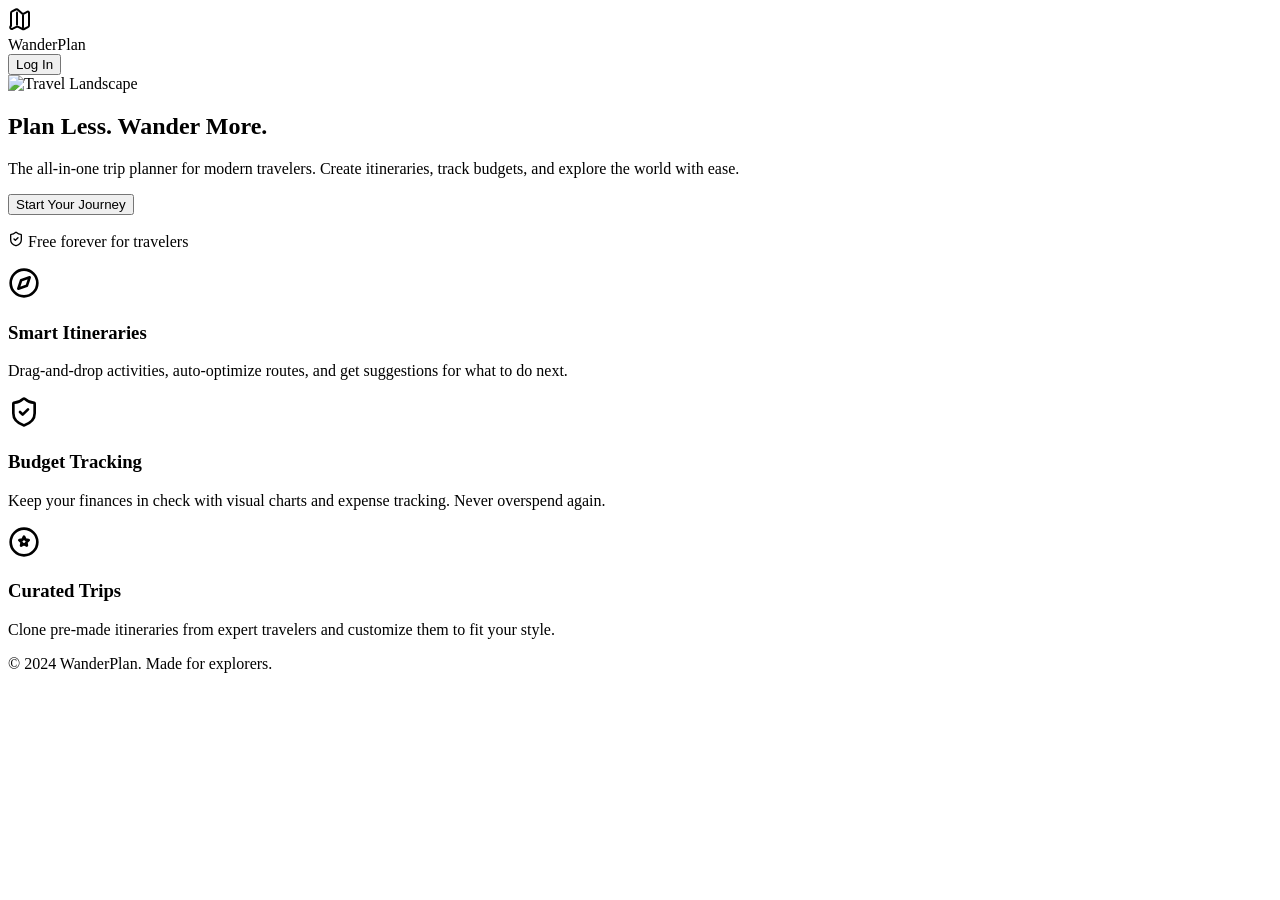
==== index.html @ 5edbf550 "basic html, set up repository" ====
<!DOCTYPE html>
<html lang="en">
<head>
    <meta charset="UTF-8">
    <meta name="viewport" content="width=device-width, initial-scale=1.0">
    <title>WanderPlan | Plan Less. Wander More.</title>
    <script src="https://cdn.tailwindcss.com"></script>
    <link href="https://fonts.googleapis.com/css2?family=Outfit:wght@300;400;500;600;700;800&family=Plus+Jakarta+Sans:wght@400;500;600;700&display=swap" rel="stylesheet">
    <link rel="stylesheet" href="index.css">
    <script>
        tailwind.config = {
            theme: {
                extend: {
                    colors: {
                        primary: '#1fa2e1', // Adjusted from hsl(199 89% 48%)
                        secondary: '#10b47a', // Adjusted from hsl(162 84% 39%)
                        accent: '#f5b957', // Adjusted from hsl(35 92% 65%)
                        background: '#f8fafc',
                        foreground: '#0f172a',
                        muted: '#f1f5f9',
                        'muted-foreground': '#64748b',
                    },
                    fontFamily: {
                        display: ['Outfit', 'sans-serif'],
                        body: ['Plus Jakarta Sans', 'sans-serif'],
                    }
                }
            }
        }
    </script>
</head>
<body class="bg-background text-foreground font-body antialiased">
    <div class="flex min-h-screen flex-col">
        <!-- Navbar -->
        <header class="absolute top-0 z-50 w-full py-6">
            <div class="container mx-auto flex items-center justify-between px-6">
                <div class="flex items-center gap-2">
                    <div class="flex h-10 w-10 items-center justify-center rounded-xl bg-white text-primary shadow-lg logo-animate">
                        <svg xmlns="http://www.w3.org/2000/svg" width="24" height="24" viewBox="0 0 24 24" fill="none" stroke="currentColor" stroke-width="2" stroke-linecap="round" stroke-linejoin="round" class="lucide lucide-map h-6 w-6"><path d="M14.106 5.553a2 2 0 0 0 1.788 0l3.659-1.83A1 1 0 0 1 21 4.612v12.776a2 2 0 0 1-1.106 1.789l-3.659 1.83a2 2 0 0 1-1.788 0l-4.223-2.111a2 2 0 0 0-1.788 0l-3.659 1.83A1 1 0 0 1 3 17.888V5.112a2 2 0 0 1 1.106-1.789l3.659-1.83a2 2 0 0 1 1.788 0z"></path><path d="M15 7.333v12.111"></path><path d="M9 4.555v12.111"></path></svg>
                    </div>
                    <span class="font-display text-2xl font-bold text-white tracking-tight animate-slide-left">WanderPlan</span>
                </div>
                <button class="bg-white text-primary hover:bg-white/90 font-semibold rounded-full px-6 py-2 transition-colors animate-slide-right">
                    Log In
                </button>
            </div>
        </header>

        <!-- Hero Section -->
        <section class="relative flex min-h-[90vh] items-center justify-center overflow-hidden bg-primary px-6 text-center text-white">
            <!-- Background Image with Overlay -->
            <div class="absolute inset-0 z-0">
                <div class="absolute inset-0 bg-gradient-to-b from-black/40 via-primary/80 to-background"></div>
                <img
                    src="https://images.unsplash.com/photo-1469854523086-cc02fe5d8800?ixlib=rb-4.0.3&auto=format&fit=crop&w=2021&q=80"
                    alt="Travel Landscape"
                    class="h-full w-full object-cover"
                >
            </div>

            <div class="relative z-10 max-w-4xl space-y-8 animate-in animate-float">
                <h1 class="font-display text-5xl font-extrabold leading-tight tracking-tight sm:text-7xl drop-shadow-lg">
                    Plan Less. <span class="text-accent">Wander More.</span>
                </h1>
                <p class="mx-auto max-w-2xl text-lg font-light text-white/90 sm:text-xl md:text-2xl drop-shadow-md">
                    The all-in-one trip planner for modern travelers. Create itineraries, track budgets, and explore the world with ease.
                </p>
                <div class="flex flex-col items-center justify-center gap-4 sm:flex-row pt-4 animate-fade-up" style="animation-delay: 0.3s;">
                    <button class="h-14 bg-accent text-foreground hover:bg-accent/90 px-8 text-lg font-bold shadow-xl rounded-full transition-transform hover:scale-105 animate-pulse-glow">
                        Start Your Journey
                    </button>
                    <p class="text-sm text-white/70 mt-2 sm:mt-0 sm:ml-4 flex items-center">
                        <svg xmlns="http://www.w3.org/2000/svg" width="16" height="16" viewBox="0 0 24 24" fill="none" stroke="currentColor" stroke-width="2" stroke-linecap="round" stroke-linejoin="round" class="lucide lucide-shield-check mr-1 h-4 w-4"><path d="M20 13c0 5-3.5 7.5-7.66 8.95a1 1 0 0 1-.67-.01C7.5 20.5 4 18 4 13V6a1 1 0 0 1 1-1c2 0 4.5-1.2 6.24-2.72a1.17 1.17 0 0 1 1.52 0C14.51 3.81 17 5 19 5a1 1 0 0 1 1 1z"></path><path d="m9 12 2 2 4-4"></path></svg>
                        Free forever for travelers
                    </p>
                </div>
            </div>
        </section>

        <!-- Features Section -->
        <section class="bg-background py-24">
            <div class="container mx-auto px-6">
                <div class="grid gap-12 md:grid-cols-3 text-center">
                    <div class="feature-card space-y-4 p-6 rounded-3xl hover:bg-muted card-hover">
                        <div class="mx-auto flex h-16 w-16 items-center justify-center rounded-2xl bg-blue-100 text-primary" style="transition: all 0.3s ease;">
                            <svg xmlns="http://www.w3.org/2000/svg" width="32" height="32" viewBox="0 0 24 24" fill="none" stroke="currentColor" stroke-width="2" stroke-linecap="round" stroke-linejoin="round" class="lucide lucide-compass h-8 w-8 transition-transform hover:rotate-45" style="transition-duration: 0.6s;"><circle cx="12" cy="12" r="10"></circle><polygon points="16.24 7.76 14.12 14.12 7.76 16.24 9.88 9.88 16.24 7.76"></polygon></svg>
                        </div>
                        <h3 class="font-display text-xl font-bold">Smart Itineraries</h3>
                        <p class="text-muted-foreground leading-relaxed">
                            Drag-and-drop activities, auto-optimize routes, and get suggestions for what to do next.
                        </p>
                    </div>
                    <div class="feature-card space-y-4 p-6 rounded-3xl hover:bg-muted card-hover">
                        <div class="mx-auto flex h-16 w-16 items-center justify-center rounded-2xl bg-emerald-100 text-secondary" style="transition: all 0.3s ease;">
                            <svg xmlns="http://www.w3.org/2000/svg" width="32" height="32" viewBox="0 0 24 24" fill="none" stroke="currentColor" stroke-width="2" stroke-linecap="round" stroke-linejoin="round" class="lucide lucide-shield-check h-8 w-8 transition-transform hover:scale-110" style="transition-duration: 0.3s;"><path d="M20 13c0 5-3.5 7.5-7.66 8.95a1 1 0 0 1-.67-.01C7.5 20.5 4 18 4 13V6a1 1 0 0 1 1-1c2 0 4.5-1.2 6.24-2.72a1.17 1.17 0 0 1 1.52 0C14.51 3.81 17 5 19 5a1 1 0 0 1 1 1z"></path><path d="m9 12 2 2 4-4"></path></svg>
                        </div>
                        <h3 class="font-display text-xl font-bold">Budget Tracking</h3>
                        <p class="text-muted-foreground leading-relaxed">
                            Keep your finances in check with visual charts and expense tracking. Never overspend again.
                        </p>
                    </div>
                    <div class="feature-card space-y-4 p-6 rounded-3xl hover:bg-muted card-hover">
                        <div class="mx-auto flex h-16 w-16 items-center justify-center rounded-2xl bg-orange-100 text-accent-foreground" style="transition: all 0.3s ease;">
                            <svg xmlns="http://www.w3.org/2000/svg" width="32" height="32" viewBox="0 0 24 24" fill="none" stroke="currentColor" stroke-width="2" stroke-linecap="round" stroke-linejoin="round" class="lucide lucide-star h-8 w-8 transition-transform hover:-rotate-45" style="transition-duration: 0.6s;"><circle cx="12" cy="12" r="10"></circle><polygon points="12 8 13.09 10.21 15.5 10.56 13.75 12.26 14.16 14.66 12 13.53 9.84 14.66 10.25 12.26 8.5 10.56 10.91 10.21 12 8"></polygon></svg>
                        </div>
                        <h3 class="font-display text-xl font-bold">Curated Trips</h3>
                        <p class="text-muted-foreground leading-relaxed">
                            Clone pre-made itineraries from expert travelers and customize them to fit your style.
                        </p>
                    </div>
                </div>
            </div>
        </section>

        <footer class="mt-auto border-t border-border bg-muted/30 py-12 text-center text-sm text-muted-foreground">
            <div class="container mx-auto">
                <p>&copy; 2024 WanderPlan. Made for explorers.</p>
            </div>
        </footer>
    </div>
</body>
</html>
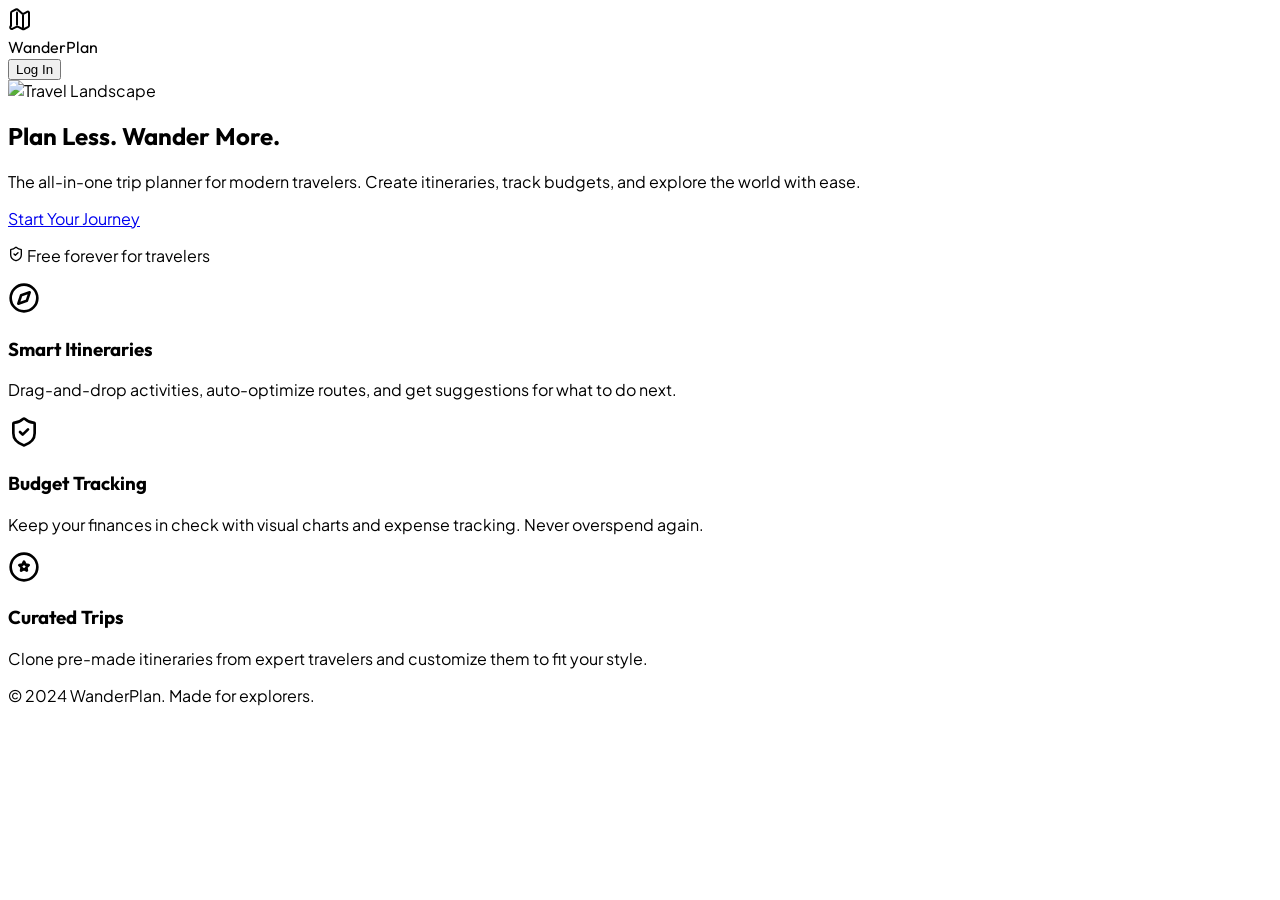
==== commit 13614a3a: "3 new pages created, start of each page" ====
--- a/index.html
+++ b/index.html
@@ -6,7 +6,7 @@
     <title>WanderPlan | Plan Less. Wander More.</title>
     <script src="https://cdn.tailwindcss.com"></script>
     <link href="https://fonts.googleapis.com/css2?family=Outfit:wght@300;400;500;600;700;800&family=Plus+Jakarta+Sans:wght@400;500;600;700&display=swap" rel="stylesheet">
-    <link rel="stylesheet" href="index.css">
+    <link rel="stylesheet" href="css/style.css">
     <script>
         tailwind.config = {
             theme: {
@@ -65,11 +65,11 @@
                 <p class="mx-auto max-w-2xl text-lg font-light text-white/90 sm:text-xl md:text-2xl drop-shadow-md">
                     The all-in-one trip planner for modern travelers. Create itineraries, track budgets, and explore the world with ease.
                 </p>
-                <div class="flex flex-col items-center justify-center gap-4 sm:flex-row pt-4 animate-fade-up" style="animation-delay: 0.3s;">
-                    <button class="h-14 bg-accent text-foreground hover:bg-accent/90 px-8 text-lg font-bold shadow-xl rounded-full transition-transform hover:scale-105 animate-pulse-glow">
+                <div class="flex flex-col items-center justify-center gap-3 pt-4 animate-fade-up" style="animation-delay: 0.3s;">
+                    <a href="builder.html" class="inline-flex h-14 items-center justify-center bg-accent text-foreground hover:bg-accent/90 px-8 text-lg font-bold shadow-xl rounded-full transition-transform hover:scale-105 animate-pulse-glow">
                         Start Your Journey
-                    </button>
-                    <p class="text-sm text-white/70 mt-2 sm:mt-0 sm:ml-4 flex items-center">
+                    </a>
+                    <p class="text-sm text-white/70 flex items-center">
                         <svg xmlns="http://www.w3.org/2000/svg" width="16" height="16" viewBox="0 0 24 24" fill="none" stroke="currentColor" stroke-width="2" stroke-linecap="round" stroke-linejoin="round" class="lucide lucide-shield-check mr-1 h-4 w-4"><path d="M20 13c0 5-3.5 7.5-7.66 8.95a1 1 0 0 1-.67-.01C7.5 20.5 4 18 4 13V6a1 1 0 0 1 1-1c2 0 4.5-1.2 6.24-2.72a1.17 1.17 0 0 1 1.52 0C14.51 3.81 17 5 19 5a1 1 0 0 1 1 1z"></path><path d="m9 12 2 2 4-4"></path></svg>
                         Free forever for travelers
                     </p>
--- a/css/style.css
+++ b/css/style.css
@@ -0,0 +1,145 @@
+.font-display {
+    font-family: 'Outfit', sans-serif;
+}
+
+.font-body {
+    font-family: 'Plus Jakarta Sans', sans-serif;
+}
+
+/* Fade In Animation */
+@keyframes fade-in {
+    from {
+        opacity: 0;
+        transform: scale(0.95);
+    }
+    to {
+        opacity: 1;
+        transform: scale(1);
+    }
+}
+
+.animate-in {
+    animation: fade-in 0.7s ease-out forwards;
+}
+
+/* Fade In Up Animation */
+@keyframes fade-in-up {
+    from {
+        opacity: 0;
+        transform: translateY(30px);
+    }
+    to {
+        opacity: 1;
+        transform: translateY(0);
+    }
+}
+
+/* Floating Animation */
+@keyframes float {
+    0%, 100% {
+        transform: translateY(0px);
+    }
+    50% {
+        transform: translateY(-20px);
+    }
+}
+
+/* Slide In from Left */
+@keyframes slide-in-left {
+    from {
+        opacity: 0;
+        transform: translateX(-50px);
+    }
+    to {
+        opacity: 1;
+        transform: translateX(0);
+    }
+}
+
+/* Slide In from Right */
+@keyframes slide-in-right {
+    from {
+        opacity: 0;
+        transform: translateX(50px);
+    }
+    to {
+        opacity: 1;
+        transform: translateX(0);
+    }
+}
+
+/* Pulse Animation */
+@keyframes pulse-glow {
+    0%, 100% {
+        box-shadow: 0 0 20px rgba(31, 162, 225, 0.5);
+    }
+    50% {
+        box-shadow: 0 0 40px rgba(31, 162, 225, 0.8);
+    }
+}
+
+/* Apply animations */
+.animate-float {
+    animation: float 3s ease-in-out infinite;
+}
+
+.animate-fade-up {
+    animation: fade-in-up 0.8s ease-out forwards;
+}
+
+.animate-slide-left {
+    animation: slide-in-left 0.8s ease-out forwards;
+}
+
+.animate-slide-right {
+    animation: slide-in-right 0.8s ease-out forwards;
+}
+
+.animate-pulse-glow {
+    animation: pulse-glow 2s ease-in-out infinite;
+}
+
+/* Staggered animations for cards */
+.feature-card {
+    animation: fade-in-up 0.8s ease-out forwards;
+}
+
+.feature-card:nth-child(1) {
+    animation-delay: 0.1s;
+}
+
+.feature-card:nth-child(2) {
+    animation-delay: 0.2s;
+}
+
+.feature-card:nth-child(3) {
+    animation-delay: 0.3s;
+}
+
+/* Smooth transitions */
+button {
+    transition: all 0.3s cubic-bezier(0.4, 0, 0.2, 1);
+}
+
+button:hover {
+    transform: translateY(-2px);
+}
+
+button:active {
+    transform: translateY(0px);
+}
+
+/* Enhanced card hover effect */
+.card-hover {
+    transition: all 0.4s cubic-bezier(0.4, 0, 0.2, 1);
+}
+
+.card-hover:hover {
+    transform: translateY(-8px);
+    box-shadow: 0 20px 40px rgba(0, 0, 0, 0.1);
+}
+
+/* Logo pulse on load */
+.logo-animate {
+    animation: pulse-glow 2s ease-in-out infinite;
+}
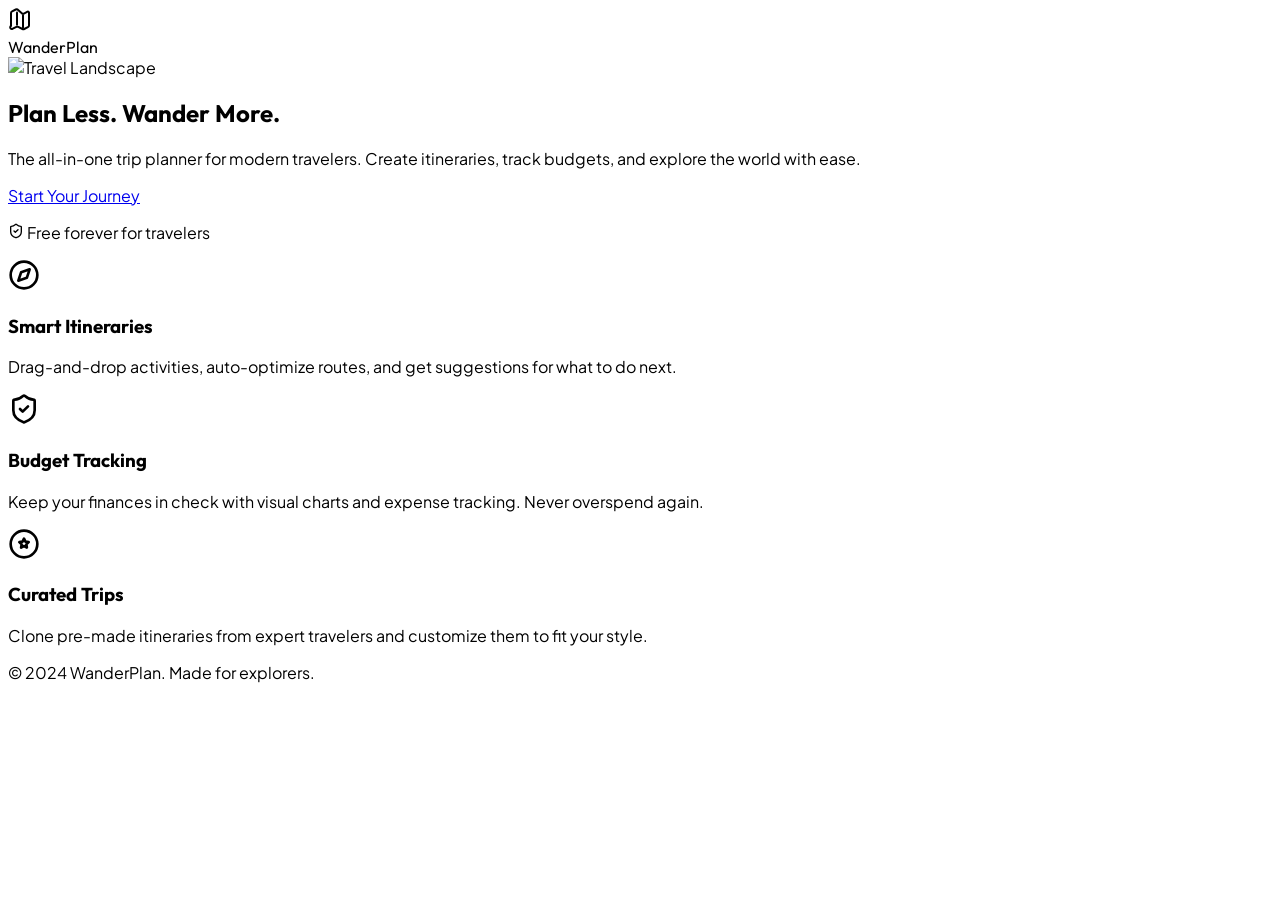
==== commit d5b15066: "editing user input abilities" ====
--- a/index.html
+++ b/index.html
@@ -40,9 +40,6 @@
                     </div>
                     <span class="font-display text-2xl font-bold text-white tracking-tight animate-slide-left">WanderPlan</span>
                 </div>
-                <button class="bg-white text-primary hover:bg-white/90 font-semibold rounded-full px-6 py-2 transition-colors animate-slide-right">
-                    Log In
-                </button>
             </div>
         </header>
 
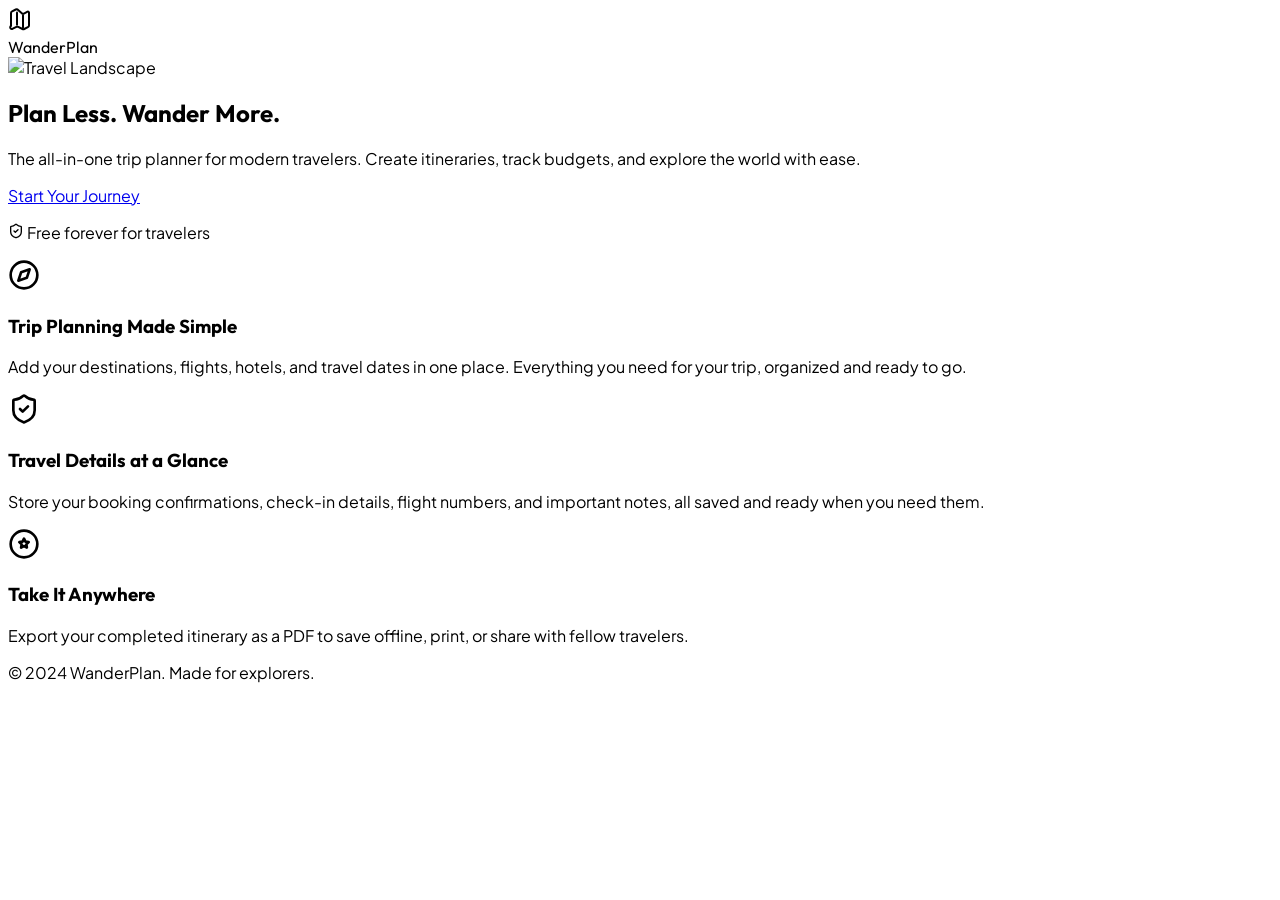
==== commit 71b01aa0: "fixed pdf saving issues, more accurate text on app, cleaned builder structure" ====
--- a/index.html
+++ b/index.html
@@ -82,27 +82,27 @@
                         <div class="mx-auto flex h-16 w-16 items-center justify-center rounded-2xl bg-blue-100 text-primary" style="transition: all 0.3s ease;">
                             <svg xmlns="http://www.w3.org/2000/svg" width="32" height="32" viewBox="0 0 24 24" fill="none" stroke="currentColor" stroke-width="2" stroke-linecap="round" stroke-linejoin="round" class="lucide lucide-compass h-8 w-8 transition-transform hover:rotate-45" style="transition-duration: 0.6s;"><circle cx="12" cy="12" r="10"></circle><polygon points="16.24 7.76 14.12 14.12 7.76 16.24 9.88 9.88 16.24 7.76"></polygon></svg>
                         </div>
-                        <h3 class="font-display text-xl font-bold">Smart Itineraries</h3>
+                        <h3 class="font-display text-xl font-bold">Trip Planning Made Simple</h3>
                         <p class="text-muted-foreground leading-relaxed">
-                            Drag-and-drop activities, auto-optimize routes, and get suggestions for what to do next.
+                            Add your destinations, flights, hotels, and travel dates in one place. Everything you need for your trip, organized and ready to go.
                         </p>
                     </div>
                     <div class="feature-card space-y-4 p-6 rounded-3xl hover:bg-muted card-hover">
                         <div class="mx-auto flex h-16 w-16 items-center justify-center rounded-2xl bg-emerald-100 text-secondary" style="transition: all 0.3s ease;">
                             <svg xmlns="http://www.w3.org/2000/svg" width="32" height="32" viewBox="0 0 24 24" fill="none" stroke="currentColor" stroke-width="2" stroke-linecap="round" stroke-linejoin="round" class="lucide lucide-shield-check h-8 w-8 transition-transform hover:scale-110" style="transition-duration: 0.3s;"><path d="M20 13c0 5-3.5 7.5-7.66 8.95a1 1 0 0 1-.67-.01C7.5 20.5 4 18 4 13V6a1 1 0 0 1 1-1c2 0 4.5-1.2 6.24-2.72a1.17 1.17 0 0 1 1.52 0C14.51 3.81 17 5 19 5a1 1 0 0 1 1 1z"></path><path d="m9 12 2 2 4-4"></path></svg>
                         </div>
-                        <h3 class="font-display text-xl font-bold">Budget Tracking</h3>
+                        <h3 class="font-display text-xl font-bold"> Travel Details at a Glance</h3>
                         <p class="text-muted-foreground leading-relaxed">
-                            Keep your finances in check with visual charts and expense tracking. Never overspend again.
+                            Store your booking confirmations, check-in details, flight numbers, and important notes, all saved and ready when you need them.
                         </p>
                     </div>
                     <div class="feature-card space-y-4 p-6 rounded-3xl hover:bg-muted card-hover">
                         <div class="mx-auto flex h-16 w-16 items-center justify-center rounded-2xl bg-orange-100 text-accent-foreground" style="transition: all 0.3s ease;">
                             <svg xmlns="http://www.w3.org/2000/svg" width="32" height="32" viewBox="0 0 24 24" fill="none" stroke="currentColor" stroke-width="2" stroke-linecap="round" stroke-linejoin="round" class="lucide lucide-star h-8 w-8 transition-transform hover:-rotate-45" style="transition-duration: 0.6s;"><circle cx="12" cy="12" r="10"></circle><polygon points="12 8 13.09 10.21 15.5 10.56 13.75 12.26 14.16 14.66 12 13.53 9.84 14.66 10.25 12.26 8.5 10.56 10.91 10.21 12 8"></polygon></svg>
                         </div>
-                        <h3 class="font-display text-xl font-bold">Curated Trips</h3>
+                        <h3 class="font-display text-xl font-bold">Take It Anywhere</h3>
                         <p class="text-muted-foreground leading-relaxed">
-                            Clone pre-made itineraries from expert travelers and customize them to fit your style.
+                            Export your completed itinerary as a PDF to save offline, print, or share with fellow travelers.
                         </p>
                     </div>
                 </div>
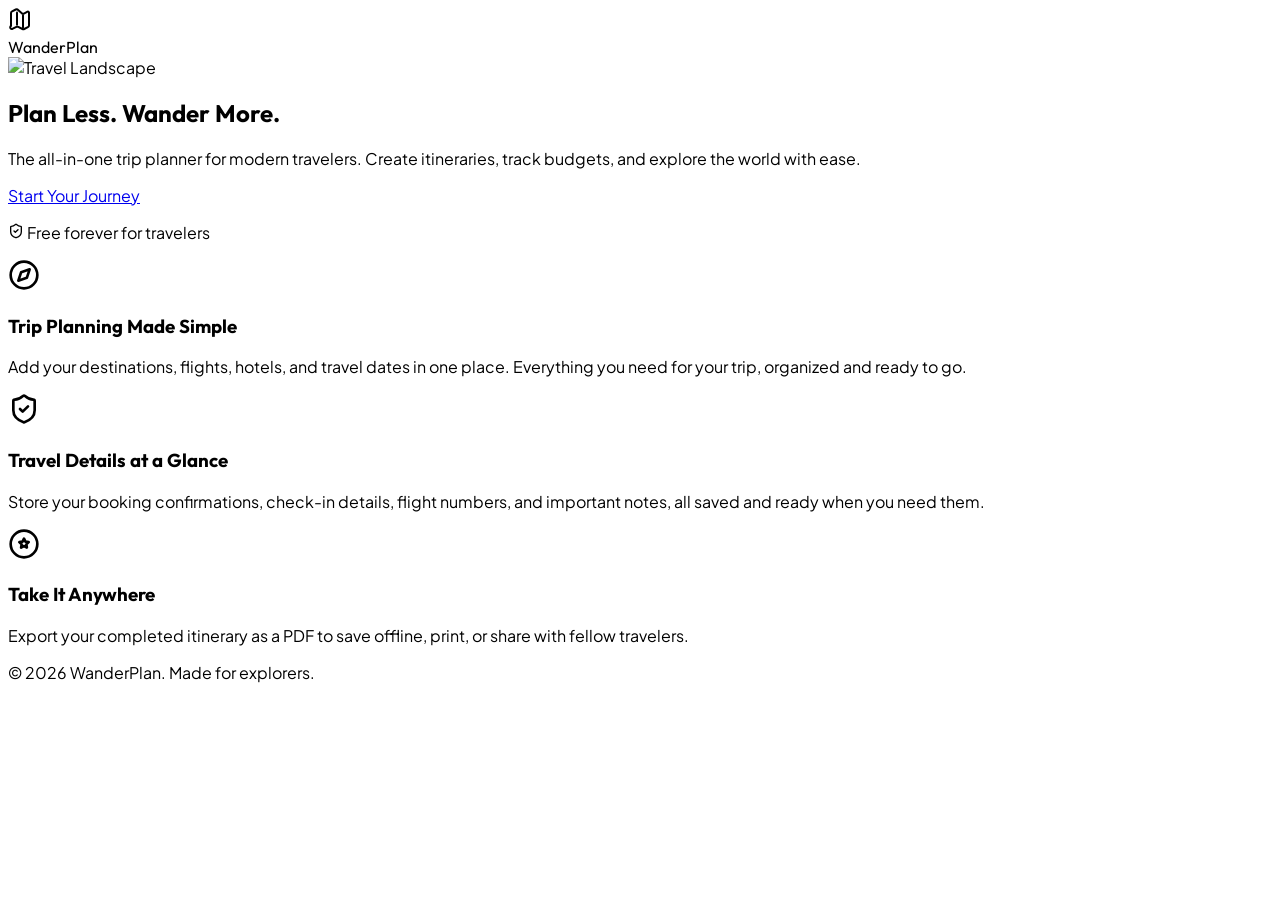
==== commit 716e4c6b: "final changes after gallery walk, added loading symbol," ====
--- a/index.html
+++ b/index.html
@@ -3,32 +3,41 @@
 <head>
     <meta charset="UTF-8">
     <meta name="viewport" content="width=device-width, initial-scale=1.0">
+    <meta name="description" content="WanderPlan helps travelers plan trips, build itineraries, and manage trip details in one place.">
     <title>WanderPlan | Plan Less. Wander More.</title>
-    <script src="https://cdn.tailwindcss.com"></script>
-    <link href="https://fonts.googleapis.com/css2?family=Outfit:wght@300;400;500;600;700;800&family=Plus+Jakarta+Sans:wght@400;500;600;700&display=swap" rel="stylesheet">
-    <link rel="stylesheet" href="css/style.css">
-    <script>
-        tailwind.config = {
-            theme: {
-                extend: {
-                    colors: {
-                        primary: '#1fa2e1', // Adjusted from hsl(199 89% 48%)
-                        secondary: '#10b47a', // Adjusted from hsl(162 84% 39%)
-                        accent: '#f5b957', // Adjusted from hsl(35 92% 65%)
-                        background: '#f8fafc',
-                        foreground: '#0f172a',
-                        muted: '#f1f5f9',
-                        'muted-foreground': '#64748b',
-                    },
-                    fontFamily: {
-                        display: ['Outfit', 'sans-serif'],
-                        body: ['Plus Jakarta Sans', 'sans-serif'],
+        <link rel="preconnect" href="https://cdn.tailwindcss.com">
+        <link rel="preconnect" href="https://fonts.googleapis.com">
+        <link rel="preconnect" href="https://fonts.gstatic.com" crossorigin>
+        <link rel="preconnect" href="https://images.unsplash.com">
+        <link rel="preload" as="image" href="https://images.unsplash.com/photo-1469854523086-cc02fe5d8800?ixlib=rb-4.0.3&auto=format&fit=crop&w=2021&q=80">
+        <script src="https://cdn.tailwindcss.com"></script>
+        <!--Google Fonts added by AI-->
+        <link href="https://fonts.googleapis.com/css2?family=Outfit:wght@300;400;500;600;700;800&family=Plus+Jakarta+Sans:wght@400;500;600;700&display=swap" rel="stylesheet">
+        <link rel="stylesheet" href="css/style.css">
+        <!--Tailwind CSS was configured by AI, but is still understood. I left in this inline CSS rather than utilizing a separate file because I liked this output much better. Most of the rest of the styling is done in a separate file-->
+        <script>
+            tailwind.config = {
+                theme: {
+                    extend: {
+                        colors: {
+                            primary: '#1fa2e1', // Adjusted from hsl(199 89% 48%)
+                            secondary: '#10b47a', // Adjusted from hsl(162 84% 39%)
+                            accent: '#f5b957', // Adjusted from hsl(35 92% 65%)
+                            background: '#f8fafc',
+                            foreground: '#0f172a',
+                            muted: '#f1f5f9',
+                            'muted-foreground': '#64748b',
+                        },
+                        fontFamily: {
+                            display: ['Outfit', 'sans-serif'],
+                            body: ['Plus Jakarta Sans', 'sans-serif'],
+                        }
                     }
                 }
             }
-        }
-    </script>
+        </script>
 </head>
+<!--class names were written by AI, I kept them as they were because of their specificity although they are not the easiest to read-->
 <body class="bg-background text-foreground font-body antialiased">
     <div class="flex min-h-screen flex-col">
         <!-- Navbar -->
@@ -36,6 +45,7 @@
             <div class="container mx-auto flex items-center justify-between px-6">
                 <div class="flex items-center gap-2">
                     <div class="flex h-10 w-10 items-center justify-center rounded-xl bg-white text-primary shadow-lg logo-animate">
+                        <!-- Inline SVG for nav bar logo icon -->
                         <svg xmlns="http://www.w3.org/2000/svg" width="24" height="24" viewBox="0 0 24 24" fill="none" stroke="currentColor" stroke-width="2" stroke-linecap="round" stroke-linejoin="round" class="lucide lucide-map h-6 w-6"><path d="M14.106 5.553a2 2 0 0 0 1.788 0l3.659-1.83A1 1 0 0 1 21 4.612v12.776a2 2 0 0 1-1.106 1.789l-3.659 1.83a2 2 0 0 1-1.788 0l-4.223-2.111a2 2 0 0 0-1.788 0l-3.659 1.83A1 1 0 0 1 3 17.888V5.112a2 2 0 0 1 1.106-1.789l3.659-1.83a2 2 0 0 1 1.788 0z"></path><path d="M15 7.333v12.111"></path><path d="M9 4.555v12.111"></path></svg>
                     </div>
                     <span class="font-display text-2xl font-bold text-white tracking-tight animate-slide-left">WanderPlan</span>
@@ -48,9 +58,13 @@
             <!-- Background Image with Overlay -->
             <div class="absolute inset-0 z-0">
                 <div class="absolute inset-0 bg-gradient-to-b from-black/40 via-primary/80 to-background"></div>
-                <img
+                <!-- Image from Unsplash -->
+                <img    
                     src="https://images.unsplash.com/photo-1469854523086-cc02fe5d8800?ixlib=rb-4.0.3&auto=format&fit=crop&w=2021&q=80"
                     alt="Travel Landscape"
+                    loading="eager"
+                    fetchpriority="high"
+                    decoding="async"
                     class="h-full w-full object-cover"
                 >
             </div>
@@ -67,6 +81,7 @@
                         Start Your Journey
                     </a>
                     <p class="text-sm text-white/70 flex items-center">
+                        <!-- Renders icon before 'Free forever for travelers' -->
                         <svg xmlns="http://www.w3.org/2000/svg" width="16" height="16" viewBox="0 0 24 24" fill="none" stroke="currentColor" stroke-width="2" stroke-linecap="round" stroke-linejoin="round" class="lucide lucide-shield-check mr-1 h-4 w-4"><path d="M20 13c0 5-3.5 7.5-7.66 8.95a1 1 0 0 1-.67-.01C7.5 20.5 4 18 4 13V6a1 1 0 0 1 1-1c2 0 4.5-1.2 6.24-2.72a1.17 1.17 0 0 1 1.52 0C14.51 3.81 17 5 19 5a1 1 0 0 1 1 1z"></path><path d="m9 12 2 2 4-4"></path></svg>
                         Free forever for travelers
                     </p>
@@ -74,12 +89,15 @@
             </div>
         </section>
 
+        
         <!-- Features Section -->
+         <!--SVGs in features were added by AI-->
         <section class="bg-background py-24">
             <div class="container mx-auto px-6">
                 <div class="grid gap-12 md:grid-cols-3 text-center">
                     <div class="feature-card space-y-4 p-6 rounded-3xl hover:bg-muted card-hover">
                         <div class="mx-auto flex h-16 w-16 items-center justify-center rounded-2xl bg-blue-100 text-primary" style="transition: all 0.3s ease;">
+                            <!-- Inline SVG for compass icon (and later shield and star) -->
                             <svg xmlns="http://www.w3.org/2000/svg" width="32" height="32" viewBox="0 0 24 24" fill="none" stroke="currentColor" stroke-width="2" stroke-linecap="round" stroke-linejoin="round" class="lucide lucide-compass h-8 w-8 transition-transform hover:rotate-45" style="transition-duration: 0.6s;"><circle cx="12" cy="12" r="10"></circle><polygon points="16.24 7.76 14.12 14.12 7.76 16.24 9.88 9.88 16.24 7.76"></polygon></svg>
                         </div>
                         <h3 class="font-display text-xl font-bold">Trip Planning Made Simple</h3>
@@ -111,7 +129,7 @@
 
         <footer class="mt-auto border-t border-border bg-muted/30 py-12 text-center text-sm text-muted-foreground">
             <div class="container mx-auto">
-                <p>&copy; 2024 WanderPlan. Made for explorers.</p>
+                <p>&copy; 2026 WanderPlan. Made for explorers.</p>
             </div>
         </footer>
     </div>
--- a/css/style.css
+++ b/css/style.css
@@ -143,3 +143,128 @@
 .logo-animate {
     animation: pulse-glow 2s ease-in-out infinite;
 }
+
+/* PDF Export Styles */
+/* AI helped create this section to ensure the PDF export is clean and legible, with a white background and black text, and that it avoids common issues like content being cut off or colors not printing correctly. I tested the PDF export multiple timesafter implementing these styles to confirm they work as intended. */
+body.pdf-exporting {
+    background: #ffffff !important; 
+    color: #000000 !important;
+}
+
+body.pdf-exporting .print-hide {
+    display: none !important;
+}
+
+body.pdf-exporting,
+body.pdf-exporting * {
+    color: #000000 !important;
+    background: #ffffff !important;
+    text-shadow: none !important;
+    box-shadow: none !important;
+}
+
+body.pdf-exporting .print-card,
+body.pdf-exporting #summary-dashboard article,
+body.pdf-exporting #itinerary-view article,
+body.pdf-exporting #itinerary-view div {
+    border-color: #000000 !important;
+    backdrop-filter: none !important;
+}
+
+body.pdf-exporting .print-card {
+    margin-top: 0 !important;
+    padding-top: 12px !important;
+    min-height: 0 !important;
+    height: auto !important;
+    overflow: visible !important;
+}
+
+body.pdf-exporting .print-shell,
+body.pdf-exporting #summary-dashboard,
+body.pdf-exporting #itinerary-view,
+body.pdf-exporting #itinerary-view > article,
+body.pdf-exporting #itinerary-view > div {
+    min-height: 0 !important;
+    height: auto !important;
+    max-height: none !important;
+    overflow: visible !important;
+}
+
+body.pdf-exporting #summary-dashboard,
+body.pdf-exporting #itinerary-view {
+    break-inside: auto !important;
+    page-break-inside: auto !important;
+}
+
+body.pdf-exporting #summary-dashboard {
+    display: block !important;
+}
+
+body.pdf-exporting #itinerary-view {
+    display: block !important;
+}
+
+body.pdf-exporting #summary-dashboard > article,
+body.pdf-exporting #itinerary-view > article,
+body.pdf-exporting #itinerary-view > div {
+    display: block !important;
+    width: 100% !important;
+    margin-bottom: 10px !important;
+    break-inside: avoid !important;
+    page-break-inside: avoid !important;
+}
+
+body.pdf-exporting #itinerary-view > div:last-child,
+body.pdf-exporting #itinerary-view > article:last-child {
+    margin-bottom: 0 !important;
+}
+
+/* Created by AI, applied styles only when printing or exporting to PDF. On screen experience remains unchanged but saved itinerary is clean and legible*/
+@media print {
+    body {
+        background: #ffffff;
+        color: #0f172a;
+    }
+
+    .print-hide {
+        display: none !important;
+    }
+
+    .print-shell {
+        max-width: none !important;
+        padding: 0 !important;
+        min-height: 0 !important;
+        height: auto !important;
+        overflow: visible !important;
+    }
+
+    .print-card {
+        border: 1px solid #cbd5e1 !important;
+        background: #ffffff !important;
+        box-shadow: none !important;
+        backdrop-filter: none !important;
+    }
+
+    #itinerary-view p {
+        color: #0f172a !important;
+    }
+
+    #summary-dashboard article,
+    #itinerary-view > article,
+    #itinerary-view > div {
+        break-inside: avoid;
+        page-break-inside: avoid;
+    }
+
+    #summary-dashboard,
+    #itinerary-view {
+        display: block !important;
+    }
+
+    #summary-dashboard > article,
+    #itinerary-view > article,
+    #itinerary-view > div {
+        display: block !important;
+        width: 100% !important;
+    }
+}
